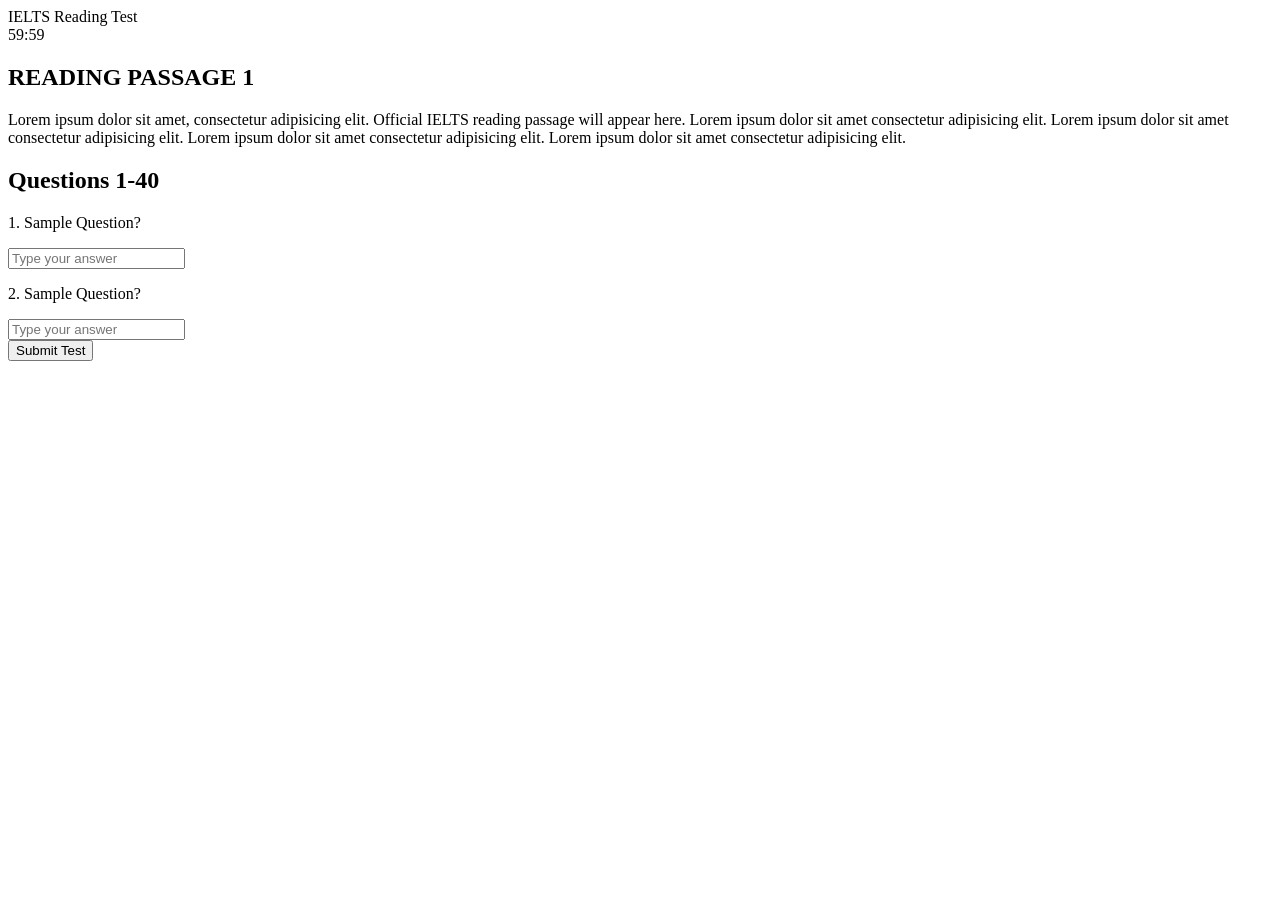
==== index.html @ 5f3a8343 "Create index.html" ====
<!DOCTYPE html>
<html lang="en">
<head>
<meta charset="UTF-8">
<meta name="viewport" content="width=device-width, initial-scale=1.0">

<title>IELTS Reading Test</title>

<link rel="preconnect" href="https://fonts.googleapis.com">
<link rel="preconnect" href="https://fonts.gstatic.com" crossorigin>

<link href="https://fonts.googleapis.com/css2?family=Inter:wght@300;400;500;600;700&display=swap" rel="stylesheet">

<link rel="stylesheet" href="css/style.css">

</head>
<body>

<header>

<div class="logo">
IELTS Reading Test
</div>

<div class="timer-box">
59:59
</div>

</header>


<div class="main-container">

<!-- LEFT SIDE -->

<div class="passage-section">

<h2>READING PASSAGE 1</h2>

<div class="passage-content">

Lorem ipsum dolor sit amet, consectetur adipisicing elit.

Official IELTS reading passage will appear here.

Lorem ipsum dolor sit amet consectetur adipisicing elit.

Lorem ipsum dolor sit amet consectetur adipisicing elit.

Lorem ipsum dolor sit amet consectetur adipisicing elit.

Lorem ipsum dolor sit amet consectetur adipisicing elit.

</div>

</div>


<!-- RIGHT SIDE -->

<div class="question-section">

<h2>Questions 1-40</h2>


<div class="question">

<p>1. Sample Question?</p>

<input type="text"
placeholder="Type your answer">

</div>


<div class="question">

<p>2. Sample Question?</p>

<input type="text"
placeholder="Type your answer">

</div>


<button class="submit-btn">

Submit Test

</button>

</div>

</div>

</body>
</html>
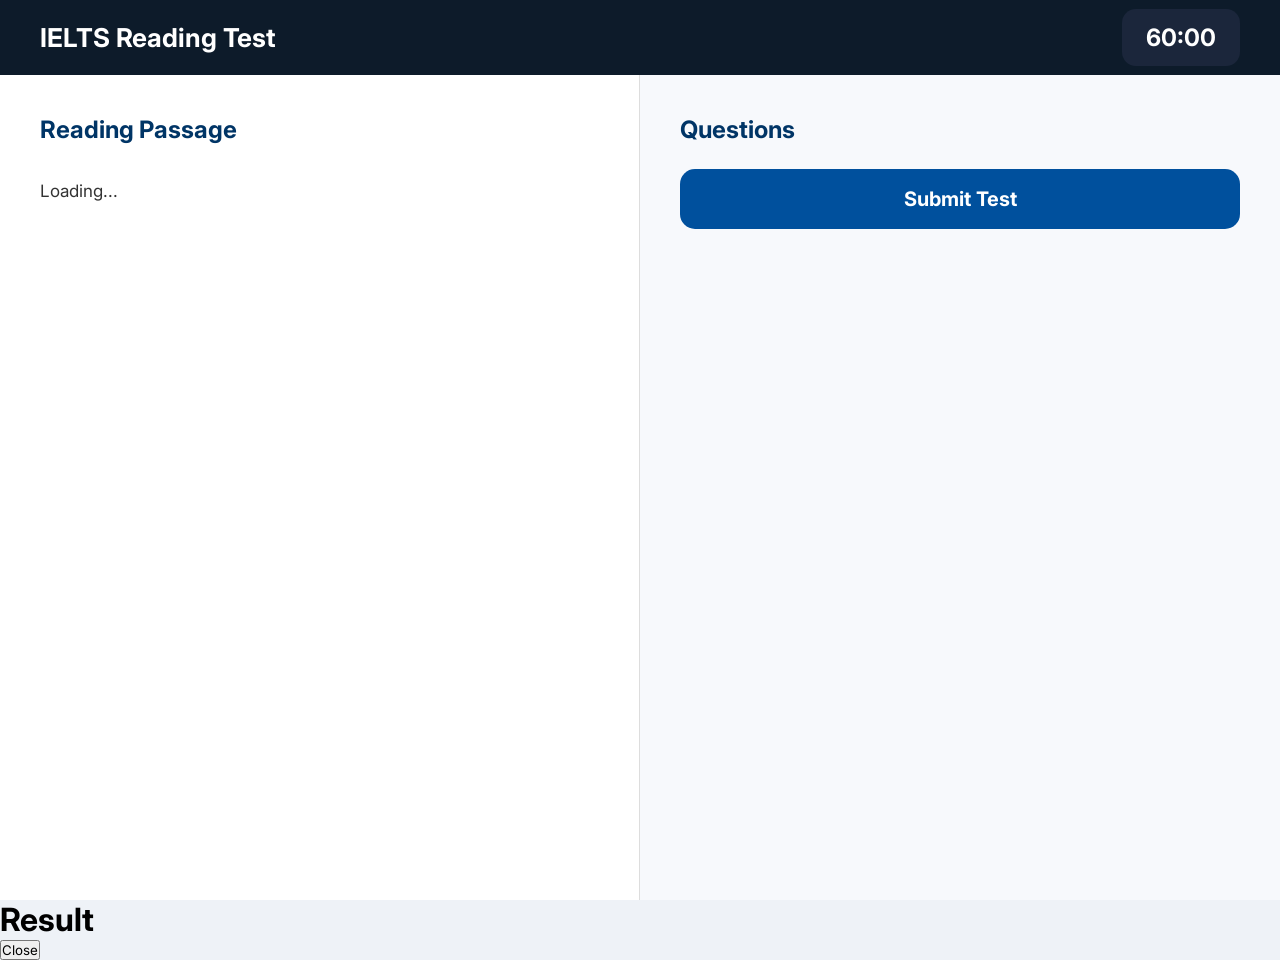
==== commit 1026c4ed: "Update index.html" ====
--- a/index.html
+++ b/index.html
@@ -1,89 +1,90 @@
 <!DOCTYPE html>
 <html lang="en">
 <head>
+
 <meta charset="UTF-8">
-<meta name="viewport" content="width=device-width, initial-scale=1.0">
+<meta name="viewport"
+content="width=device-width,initial-scale=1.0">
 
 <title>IELTS Reading Test</title>
 
-<link rel="preconnect" href="https://fonts.googleapis.com">
-<link rel="preconnect" href="https://fonts.gstatic.com" crossorigin>
+<link rel="preconnect"
+href="https://fonts.googleapis.com">
 
-<link href="https://fonts.googleapis.com/css2?family=Inter:wght@300;400;500;600;700&display=swap" rel="stylesheet">
+<link rel="preconnect"
+href="https://fonts.gstatic.com"
+crossorigin>
 
-<link rel="stylesheet" href="css/style.css">
+<link href="https://fonts.googleapis.com/css2?family=Inter:wght@300;400;500;600;700&display=swap"
+rel="stylesheet">
+
+<link rel="stylesheet"
+href="css/style.css">
 
 </head>
 <body>
 
+
 <header>
 
 <div class="logo">
+
 IELTS Reading Test
+
 </div>
 
-<div class="timer-box">
-59:59
+
+<div id="timer"
+class="timer-box">
+
+60:00
+
 </div>
 
 </header>
 
 
+
 <div class="main-container">
 
-<!-- LEFT SIDE -->
+
+<!-- LEFT -->
 
 <div class="passage-section">
 
-<h2>READING PASSAGE 1</h2>
+<h2 id="passageTitle">
 
-<div class="passage-content">
+Reading Passage
 
-Lorem ipsum dolor sit amet, consectetur adipisicing elit.
+</h2>
 
-Official IELTS reading passage will appear here.
+<div id="passageContent"
+class="passage-content">
 
-Lorem ipsum dolor sit amet consectetur adipisicing elit.
-
-Lorem ipsum dolor sit amet consectetur adipisicing elit.
-
-Lorem ipsum dolor sit amet consectetur adipisicing elit.
-
-Lorem ipsum dolor sit amet consectetur adipisicing elit.
+Loading...
 
 </div>
 
 </div>
 
 
-<!-- RIGHT SIDE -->
+<!-- RIGHT -->
 
 <div class="question-section">
 
-<h2>Questions 1-40</h2>
+<h2>
 
+Questions
 
-<div class="question">
+</h2>
 
-<p>1. Sample Question?</p>
-
-<input type="text"
-placeholder="Type your answer">
+<div id="questionContainer">
 
 </div>
 
-
-<div class="question">
-
-<p>2. Sample Question?</p>
-
-<input type="text"
-placeholder="Type your answer">
-
-</div>
-
-
-<button class="submit-btn">
+<button
+id="submitBtn"
+class="submit-btn">
 
 Submit Test
 
@@ -91,7 +92,54 @@
 
 </div>
 
+
 </div>
+
+
+
+<div id="resultModal"
+class="hidden">
+
+<div class="modal-content">
+
+<h1>
+
+Result
+
+</h1>
+
+<h2 id="scoreText">
+
+</h2>
+
+<h2 id="bandText">
+
+</h2>
+
+<button
+onclick="closeModal()">
+
+Close
+
+</button>
+
+</div>
+
+</div>
+
+
+
+<script src="js/payload.js"></script>
+
+<script src="js/renderer.js"></script>
+
+<script src="js/timer.js"></script>
+
+<script src="js/scorer.js"></script>
+
+<script src="js/bandScore.js"></script>
+
+<script src="js/app.js"></script>
 
 </body>
 </html>
--- a/css/style.css
+++ b/css/style.css
@@ -0,0 +1,244 @@
+*{
+margin:0;
+padding:0;
+box-sizing:border-box;
+font-family:'Inter',sans-serif;
+}
+
+body{
+background:#eef2f7;
+height:100vh;
+overflow:hidden;
+}
+
+/* HEADER */
+
+header{
+height:75px;
+background:#0d1b2a;
+
+display:flex;
+
+justify-content:space-between;
+
+align-items:center;
+
+padding:0 40px;
+
+color:white;
+
+box-shadow:0 4px 15px rgba(0,0,0,.15);
+}
+
+.logo{
+font-size:26px;
+font-weight:700;
+}
+
+.timer-box{
+
+background:#1b263b;
+
+padding:14px 24px;
+
+border-radius:14px;
+
+font-size:24px;
+
+font-weight:700;
+
+}
+
+
+/* MAIN */
+
+.main-container{
+
+display:flex;
+
+height:calc(100vh - 75px);
+
+}
+
+
+/* PASSAGE */
+
+.passage-section{
+
+width:50%;
+
+background:white;
+
+padding:40px;
+
+overflow-y:auto;
+
+border-right:1px solid #ddd;
+
+}
+
+.passage-section h2{
+
+color:#003566;
+
+margin-bottom:30px;
+
+}
+
+.passage-content{
+
+line-height:2;
+
+font-size:17px;
+
+color:#333;
+
+}
+
+
+/* QUESTION SIDE */
+
+.question-section{
+
+width:50%;
+
+overflow-y:auto;
+
+padding:40px;
+
+background:#f7f9fc;
+
+}
+
+.question-section h2{
+
+color:#003566;
+
+margin-bottom:25px;
+
+}
+
+.question{
+
+background:white;
+
+padding:25px;
+
+border-radius:16px;
+
+margin-bottom:20px;
+
+box-shadow:
+
+0 10px 25px rgba(0,0,0,.05);
+
+}
+
+.question p{
+
+margin-bottom:15px;
+
+font-weight:600;
+
+}
+
+.question input{
+
+width:100%;
+
+padding:15px;
+
+border-radius:12px;
+
+border:1px solid #ccc;
+
+font-size:16px;
+
+}
+
+
+.submit-btn{
+
+width:100%;
+
+height:60px;
+
+border:none;
+
+background:#00509d;
+
+color:white;
+
+font-size:20px;
+
+font-weight:700;
+
+border-radius:15px;
+
+cursor:pointer;
+
+transition:.3s;
+
+}
+
+.submit-btn:hover{
+
+background:#003f88;
+
+}.admin-container{
+display:flex;
+height:100vh;
+}
+
+.sidebar{
+width:260px;
+background:#0d1b2a;
+color:white;
+padding:30px;
+}
+
+.sidebar h2{
+margin-bottom:40px;
+}
+
+.sidebar button{
+width:100%;
+margin-bottom:15px;
+padding:15px;
+border:none;
+background:#1b263b;
+color:white;
+border-radius:12px;
+cursor:pointer;
+}
+
+.admin-main{
+flex:1;
+padding:40px;
+background:#f4f6fb;
+overflow:auto;
+}
+
+.card{
+background:white;
+padding:25px;
+margin-bottom:25px;
+border-radius:18px;
+box-shadow:0 10px 30px rgba(0,0,0,.06);
+}
+
+input,
+textarea,
+select{
+width:100%;
+padding:15px;
+margin-top:15px;
+border:1px solid #ccc;
+border-radius:12px;
+font-size:16px;
+}
+
+textarea{
+height:250px;
+resize:vertical;
+}
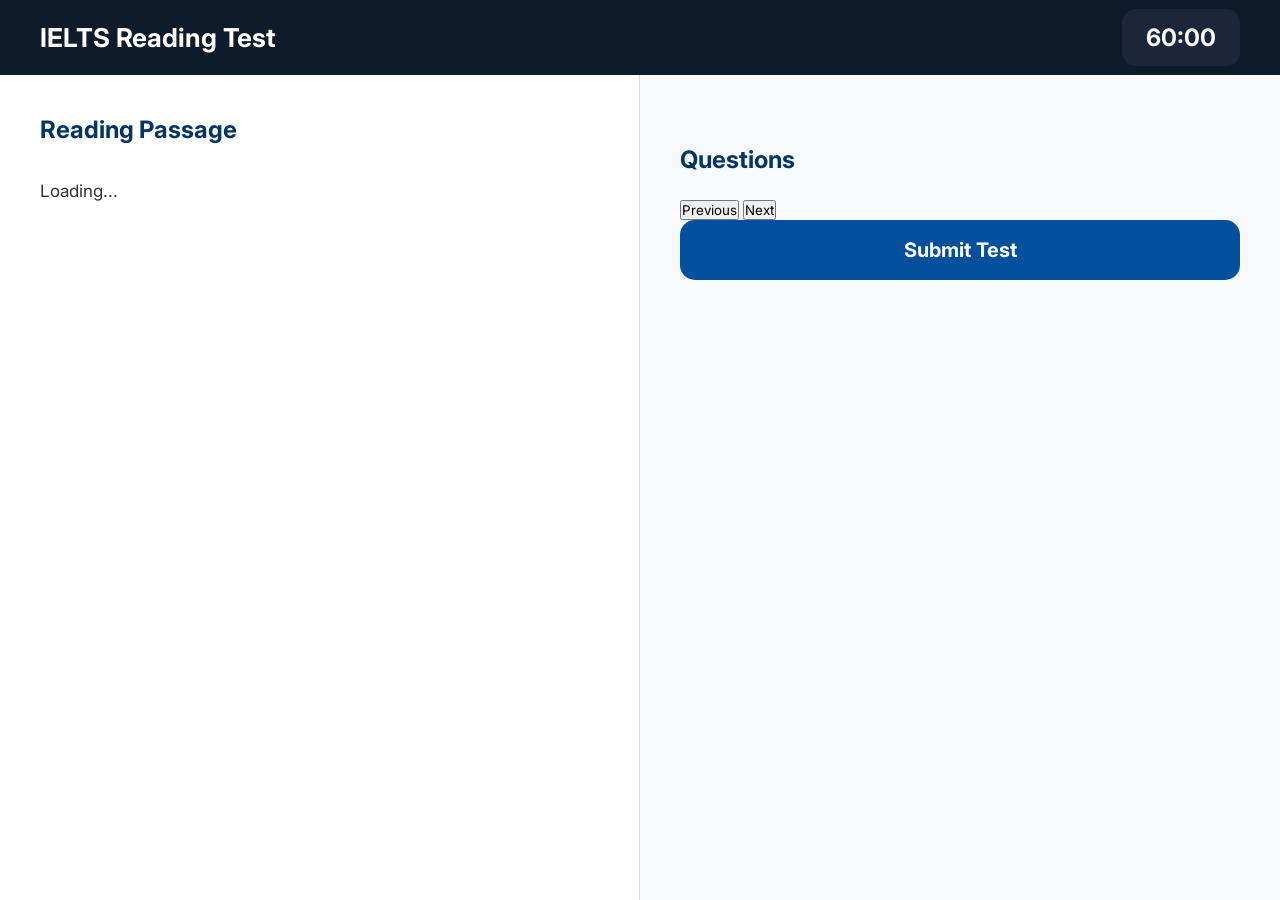
==== commit f50736c6: "Update index.html" ====
--- a/index.html
+++ b/index.html
@@ -71,17 +71,25 @@
 <!-- RIGHT -->
 
 <div class="question-section">
+<div class="question-palette" id="questionPalette">
+    
+    </div>
 
-<h2>
-
-Questions
-
-</h2>
+    <h2>
+        Questions
+    </h2>
 
 <div id="questionContainer">
 
 </div>
-
+<div class="navigation-buttons">
+        <button id="prevBtn">
+            Previous
+        </button>
+        <button id="nextBtn">
+            Next
+        </button>
+    </div>
 <button
 id="submitBtn"
 class="submit-btn">
--- a/css/style.css
+++ b/css/style.css
@@ -242,3 +242,204 @@
 height:250px;
 resize:vertical;
 }
+.question-palette{
+
+display:grid;
+
+grid-template-columns:
+repeat(5,1fr);
+
+gap:12px;
+
+margin-bottom:30px;
+
+}
+
+
+.palette-btn{
+
+height:50px;
+
+border:none;
+
+background:#dee2e6;
+
+border-radius:12px;
+
+font-weight:700;
+
+font-size:16px;
+
+cursor:pointer;
+
+transition:.3s;
+
+}
+
+
+.palette-btn:hover{
+
+background:#00509d;
+
+color:white;
+
+}
+.question-palette{
+
+display:grid;
+
+grid-template-columns:
+repeat(5,1fr);
+
+gap:12px;
+
+margin-bottom:30px;
+
+}
+
+
+.palette-btn{
+
+height:55px;
+
+border:none;
+
+background:#dee2e6;
+
+border-radius:15px;
+
+font-size:18px;
+
+font-weight:700;
+
+cursor:pointer;
+
+transition:.3s;
+
+}
+
+
+.palette-btn:hover{
+
+background:#00509d;
+
+color:white;
+
+}
+
+
+.question{
+
+background:white;
+
+padding:25px;
+
+border-radius:20px;
+
+margin-bottom:25px;
+
+box-shadow:
+0 10px 25px rgba(0,0,0,.07);
+
+}
+
+
+.question label{
+
+font-size:17px;
+
+line-height:2;
+
+}
+
+
+#resultModal{
+
+position:fixed;
+
+top:0;
+
+left:0;
+
+right:0;
+
+bottom:0;
+
+background:
+rgba(0,0,0,.5);
+
+display:flex;
+
+justify-content:center;
+
+align-items:center;
+
+}
+
+
+.modal-content{
+
+background:white;
+
+padding:50px;
+
+border-radius:25px;
+
+text-align:center;
+
+width:450px;
+
+}
+.hidden{
+display:none !important;
+}
+
+#resultModal{
+
+backdrop-filter:blur(8px);
+
+z-index:9999;
+
+}
+
+.modal-content h1{
+
+font-size:40px;
+
+margin-bottom:25px;
+
+color:#003566;
+
+}
+
+.modal-content h2{
+
+margin-bottom:20px;
+
+color:#333;
+
+}
+
+.modal-content button{
+
+margin-top:20px;
+
+width:180px;
+
+height:55px;
+
+border:none;
+
+border-radius:15px;
+
+background:#00509d;
+
+color:white;
+
+font-size:18px;
+
+font-weight:700;
+
+cursor:pointer;
+
+}
